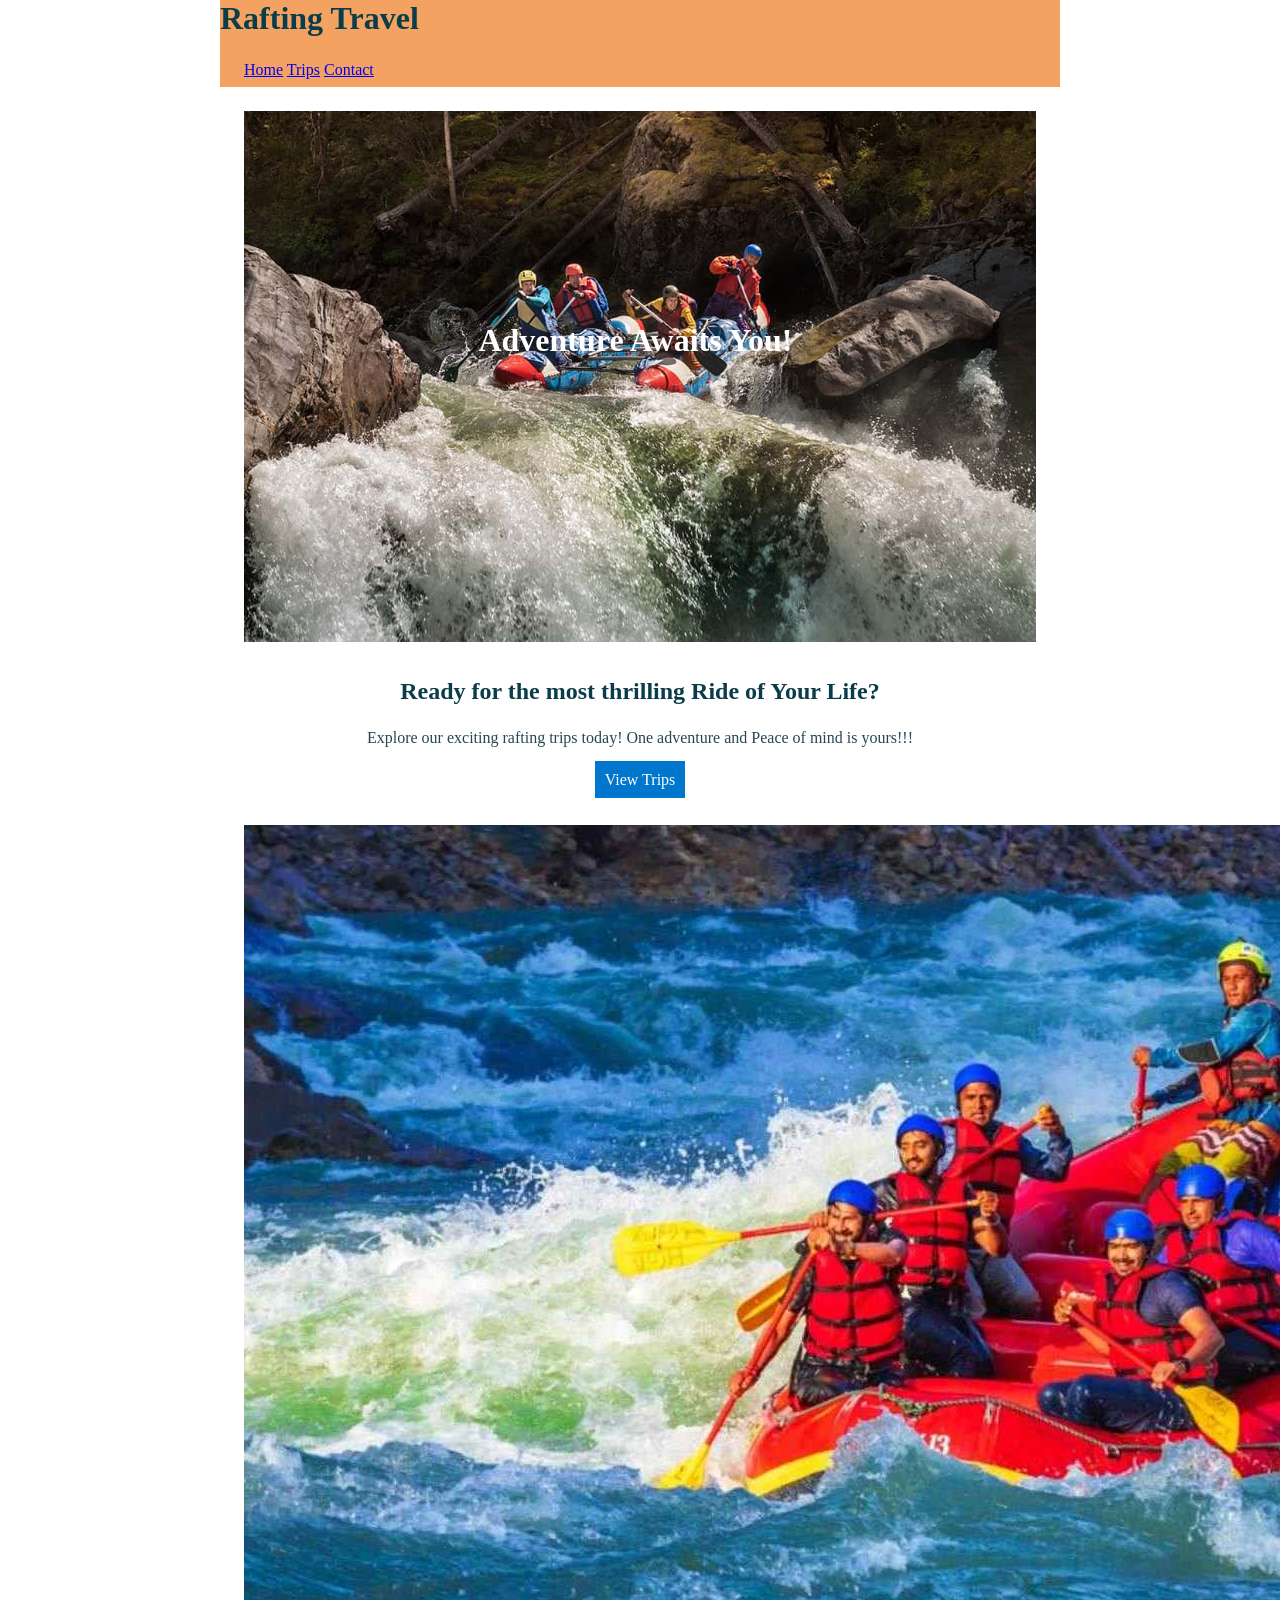
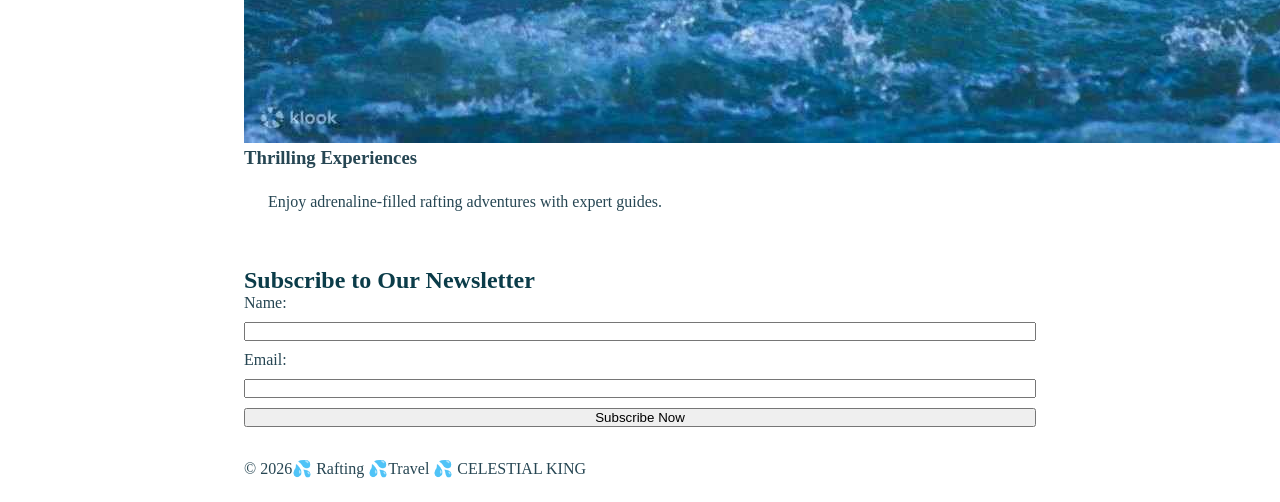
==== wwr/index.html @ 25c22318 "Page improvement" ====
<!DOCTYPE html>
<html lang="en">

<head>
    <meta charset="UTF-8">
    <meta name="viewport" content="width=device-width, initial-scale=1.0">
    <title>Home | Rafting Travel</title>
    <meta name="description"
      content="Experience amazing rafting adventures. Explore our trips and sign up for exciting outdoor experiences.">
    <link rel="stylesheet" href="styles/rafting.css">
</head>

<body>

    <!-- SAME HEADER/NAV AS OTHER PAGES -->
    <header>
        <h1> Rafting Travel</h1>
        <nav>
            <a href="index.html">Home</a>
            <a href="trips.html">Trips</a>
            <a href="contact.html">Contact</a>
        </nav>
    </header>

    <main>

        <!-- HERO -->
        <section class="hero">
            <img src="images/hero.jpg" alt="Rafting Adventure">
            <h2 class="hero-text">Adventure Awaits You!</h2>
        </section>

        <!-- CALL TO ACTION -->
        <section class="cta">
            <h2>Ready for the most thrilling Ride of Your Life?</h2>
            <p>Explore our exciting rafting trips today! One adventure and Peace of mind is yours!!!
            </p>
            <a href="trips.html" class="btn">View Trips</a>
        </section>

        <!-- GRID SECTION -->
        <section class="grid">
            <div>
                <img src="images/rafting1.jpg" alt="Rafting fun">
                <h3>Thrilling Experiences</h3>
                <p>Enjoy adrenaline-filled rafting adventures with expert guides.</p>
            </div>

            <div>
                <img src="images/rafting2.jpg" alt="Nature rafting">
                <h3>Beautiful Locations</h3>
                <p>Explore breathtaking rivers and scenic landscapes.</p>
            </div>
        </section>

        <!-- NEWSLETTER -->
        <section class="newsletter">
            <h2>Subscribe to Our Newsletter</h2>

            <form>
                <label for="name">Name:</label>
                <input type="text" id="name" name="name" required>

                <label for="email">Email:</label>
                <input type="email" id="email" name="email" required>

                <button type="submit">Subscribe Now</button>
            </form>
        </section>

    </main>

    <!-- SAME FOOTER -->
    <footer>
        <p>&copy; 2026💦 Rafting 💦Travel 💦 CELESTIAL KING</p>
    </footer>

</body>

</html>
---- wwr/styles/rafting.css ----
:root {
    --primary-color: #0b3c49;
    /* dark blue */
    --secondary-color: #f4a261;
    /* orange */
    --accent1-color: #264653;
    /* dark slate */
    --accent2-color: #ffffff;
    /* white text */
    --heading-font: "Arial Black", "Helvetica Black", Display;
    --body-font: cursive, Georgia, script;
}

header {
    background-color: var(--secondary-color);
    color: var(--accent2-color);
}

* {
    margin: 0;
    padding: 0;
    box-sizing: border-box;
}

body {
    font-family: var(--body-font);
    color: var(--accent1-color);
    /* dark slate */
}

header,
main,
footer {
    width: 840px;
    margin: 0 auto;
}

h1,
h2 {
    font-family: var(--heading-font);
    color: var(--primary-color)
}

nav,
p,
section,
article {
    margin: 16px;
    padding: 8px;
}

.socialmedia a {
    text-decoration: none;
}

/* HERO CONTAINER */
.hero {
    position: relative;
    /* ✅ REQUIRED */
}

/* HERO IMAGE */
.hero img {
    display: block;
    width: 100%;
    height: auto;
}

/* HERO TITLE */
.hero h1 {
    position: absolute;
    /* ✅ REQUIRED */
    top: 20px;
    width: 100%;
    text-align: center;
    padding: 16px;
    background-color: var(--accent1-color);
    color: white;
    opacity: 0.7;
}

/* HERO ARTICLE */
.hero article {
    position: absolute;
    bottom: 20px;
    left: 20px;
    max-width: 400px;
    background-color: rgb(244, 162, 97);
    padding: 10px;
}

.hero article img {
    float: right;
    width: 125px;
    margin-left: 10px;
}

/* HEADER GRID */
.site-header {
    display: grid;
    grid-template-columns: 120px 1fr;
    align-items: center;
    background-color: #0a3d62;
    padding: 10px 20px;
}

.logo {
    width: 100px;
}

/* NAV FLEX */
.nav-links {
    display: flex;
    justify-content: flex-end;
    list-style: none;
    gap: 20px;
}

.nav-links a {
    color: white;
    text-decoration: none;
    font-weight: bold;
}

/* HISTORY GRID */
.history {
    padding: 40px;
    text-align: center;
}

.history-content {
    display: grid;
    grid-template-columns: 1fr 200px 1fr;
    gap: 20px;
    align-items: center;
}

.history img {
    width: 100%;
}

/* ADVENTURES FLEX */
.adventure-gallery {
    display: flex;
    gap: 15px;
    padding: 20px;
}

.adventure-gallery img {
    width: 100%;
}

figure {
    text-align: center;
}

/* FOOTER FLEX */
.site-footer {
    display: flex;
    justify-content: space-between;
    align-items: center;
    background-color: #0a3d62;
    color: white;
    padding: 15px 20px;
}

.social {
    display: flex;
    gap: 10px;
}

.social img {
    width: 30px;
    height: 30px;
    object-fit: contain;
    background-color: white;
    /* adds equal background space */
    padding: 4px;
    /* creates uniform spacing */
    border-radius: 5px;
    /* optional: makes it look nicer */
}

.contact-info {
    margin: 20px 0;
}

.contact-info iframe {
    width: 100%;
    max-width: 400px;
    border: none;
    /* replaces inline style */
}

.employees {
    display: flex;
    gap: 20px;
    margin: 20px 0;
}

.employees figure {
    text-align: center;
}

.employees img {
    width: 150px;
    border-radius: 10px;
}

.contact-form form {
    display: flex;
    flex-direction: column;
    gap: 10px;
}

.contact-form input,
.contact-form textarea {
    padding: 8px;
    font-size: 1rem;
}

.contact-form button {
    background-color: #0077cc;
    color: white;
    padding: 10px;
    border: none;
    cursor: pointer;
}

.contact-form button:hover {
    background-color: #005fa3;
}

/* HERO */
.hero {
    position: relative;
}

.hero img {
    width: 100%;
}

.hero-text {
    position: absolute;
    top: 40%;
    left: 30%;
    color: white;
    font-size: 2rem;
}

/* CTA */
.cta {
    text-align: center;
    margin: 20px;
}

.btn {
    background-color: #0077cc;
    color: white;
    padding: 10px;
    text-decoration: none;
}

/* GRID */
.grid {
    display: grid;
    grid-template-columns: 1fr 1fr;
    gap: 20px;
}

.trips-grid {
    display: grid;
    grid-template-columns: repeat(3, 1fr);
    gap: 15px;
}

/* NEWSLETTER */
.newsletter form {
    display: flex;
    flex-direction: column;
    gap: 10px;
}

/* TABLE */
table {
    width: 100%;
    border-collapse: collapse;
}

th,
td {
    border: 1px solid black;
    padding: 10px;
}
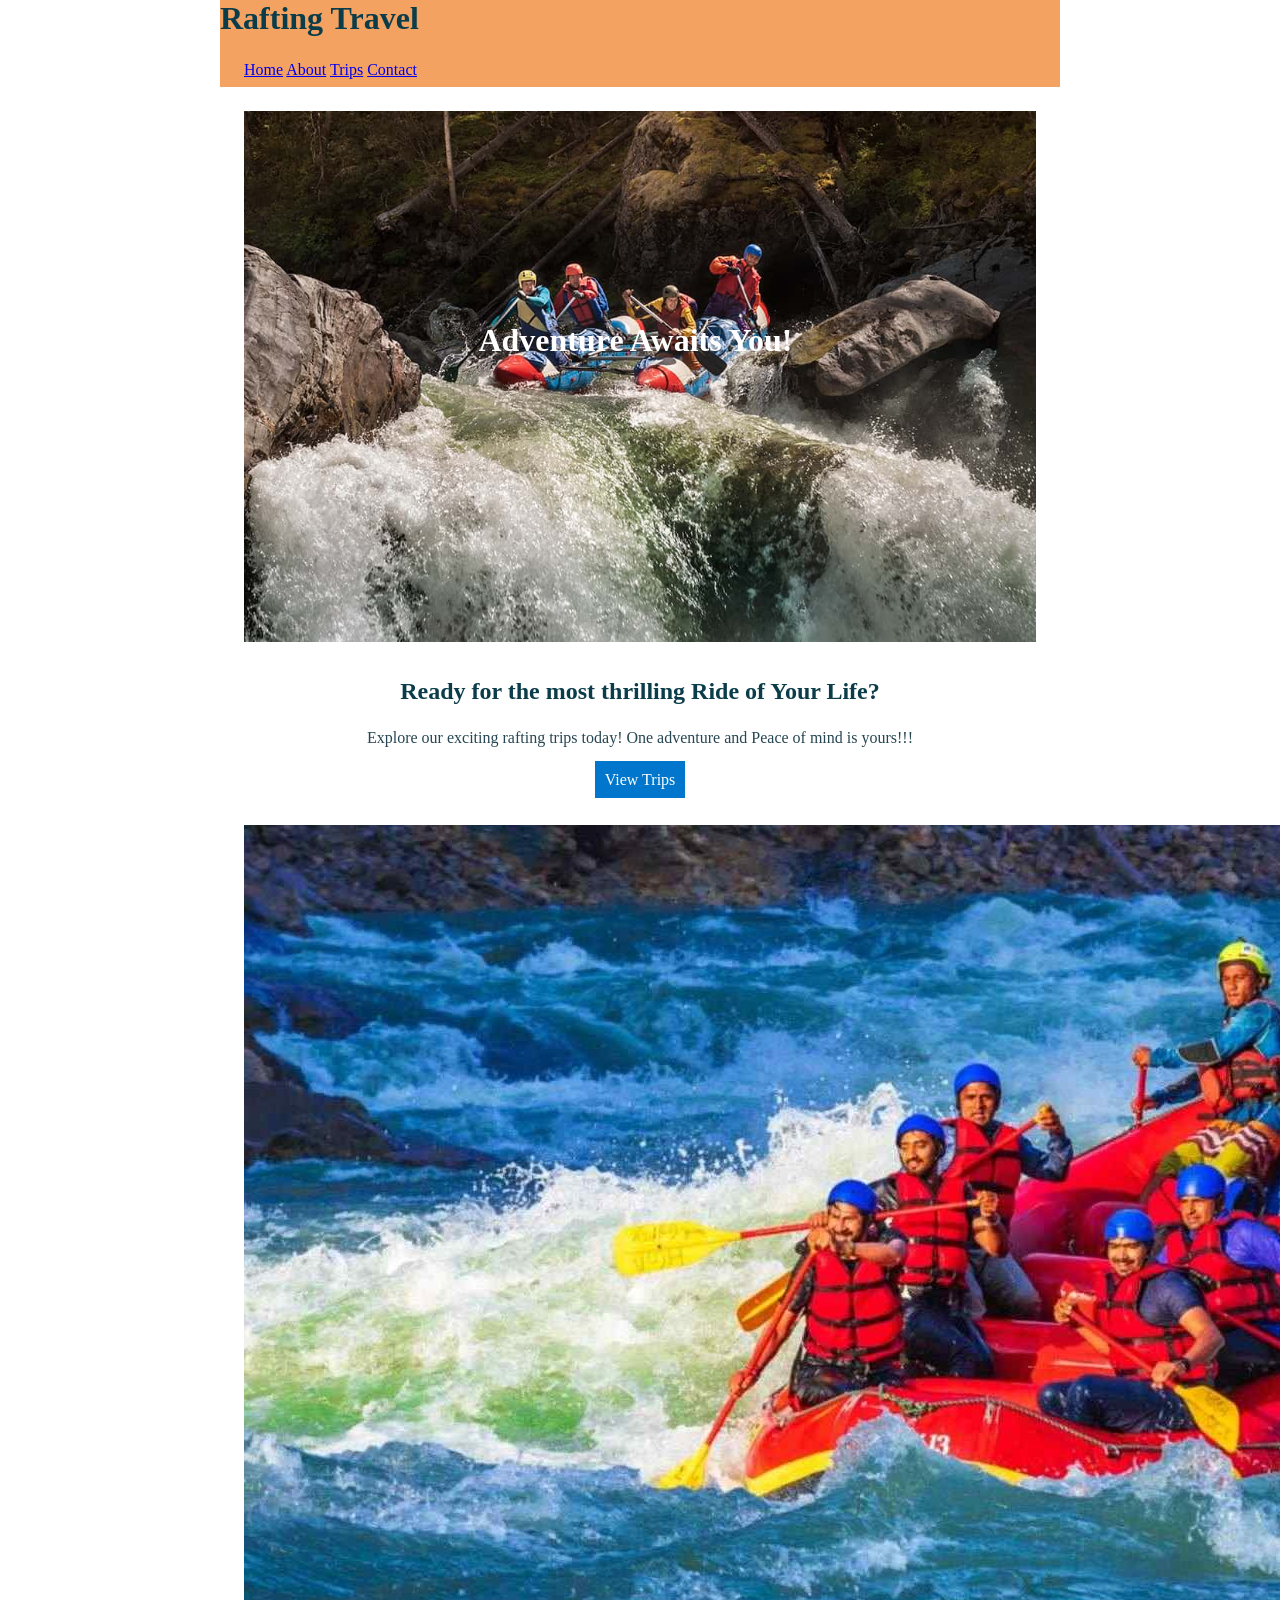
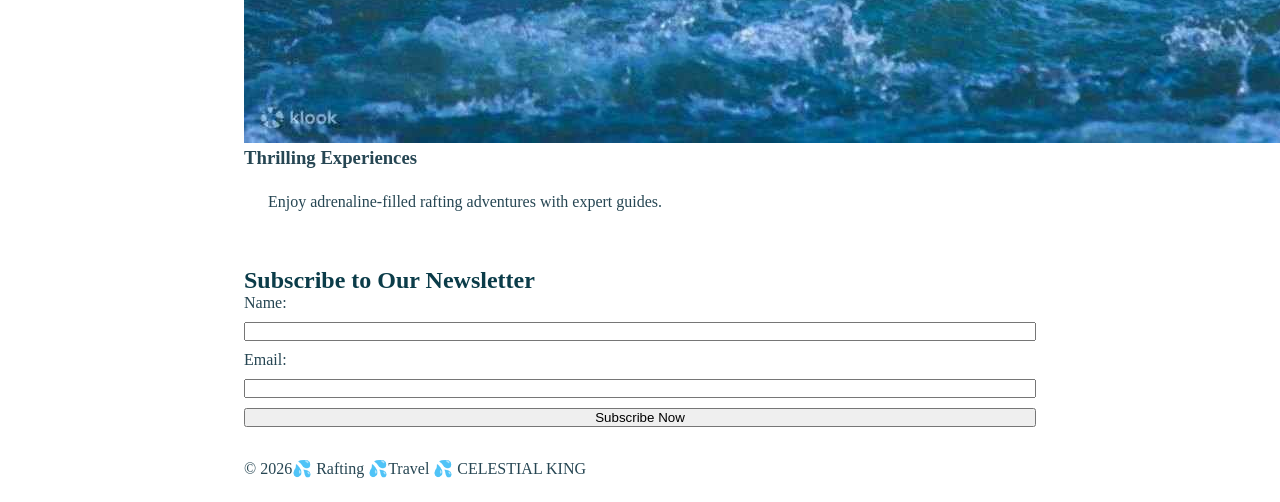
==== commit 69510bd7: "some changes" ====
--- a/wwr/index.html
+++ b/wwr/index.html
@@ -17,6 +17,7 @@
         <h1> Rafting Travel</h1>
         <nav>
             <a href="index.html">Home</a>
+            <a href="about.html">About</a>
             <a href="trips.html">Trips</a>
             <a href="contact.html">Contact</a>
         </nav>
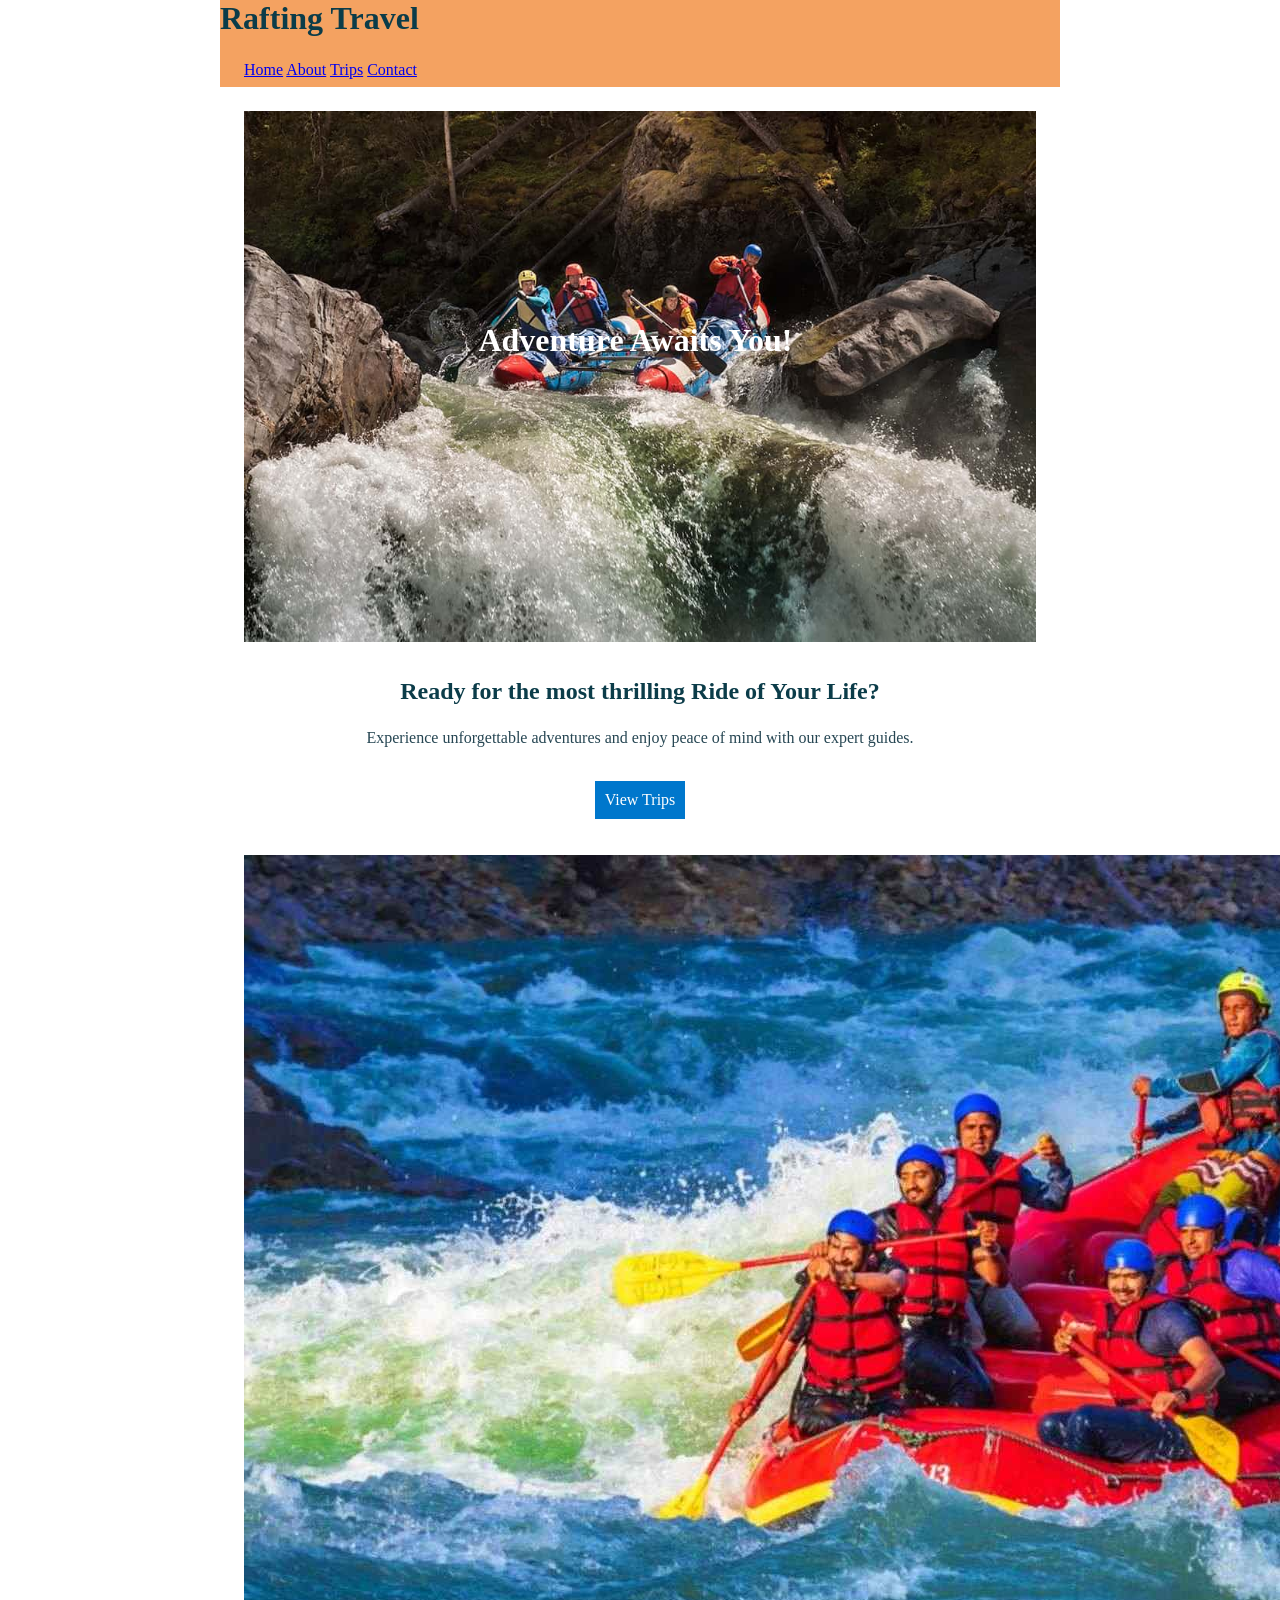
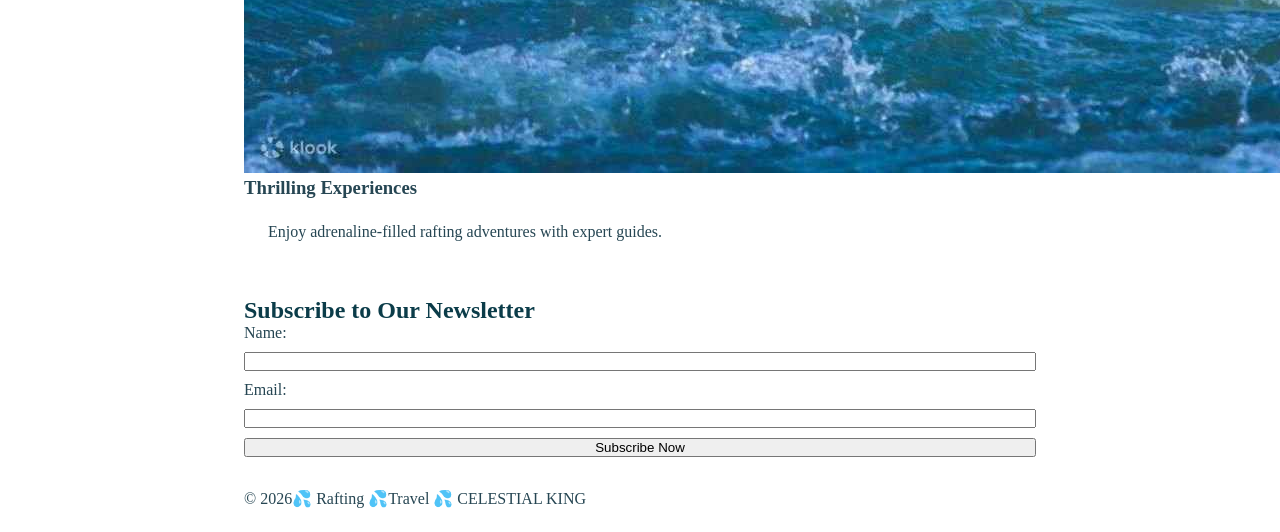
==== commit 2e1a3b48: "made adjustments" ====
--- a/wwr/index.html
+++ b/wwr/index.html
@@ -34,7 +34,7 @@
         <!-- CALL TO ACTION -->
         <section class="cta">
             <h2>Ready for the most thrilling Ride of Your Life?</h2>
-            <p>Explore our exciting rafting trips today! One adventure and Peace of mind is yours!!!
+            <p>Experience unforgettable adventures and enjoy peace of mind with our expert guides.
             </p>
             <a href="trips.html" class="btn">View Trips</a>
         </section>
--- a/wwr/styles/rafting.css
+++ b/wwr/styles/rafting.css
@@ -291,4 +291,9 @@
 td {
     border: 1px solid black;
     padding: 10px;
+}
+
+.btn {
+    display: inline-block;
+    margin-top: 10px;
 }
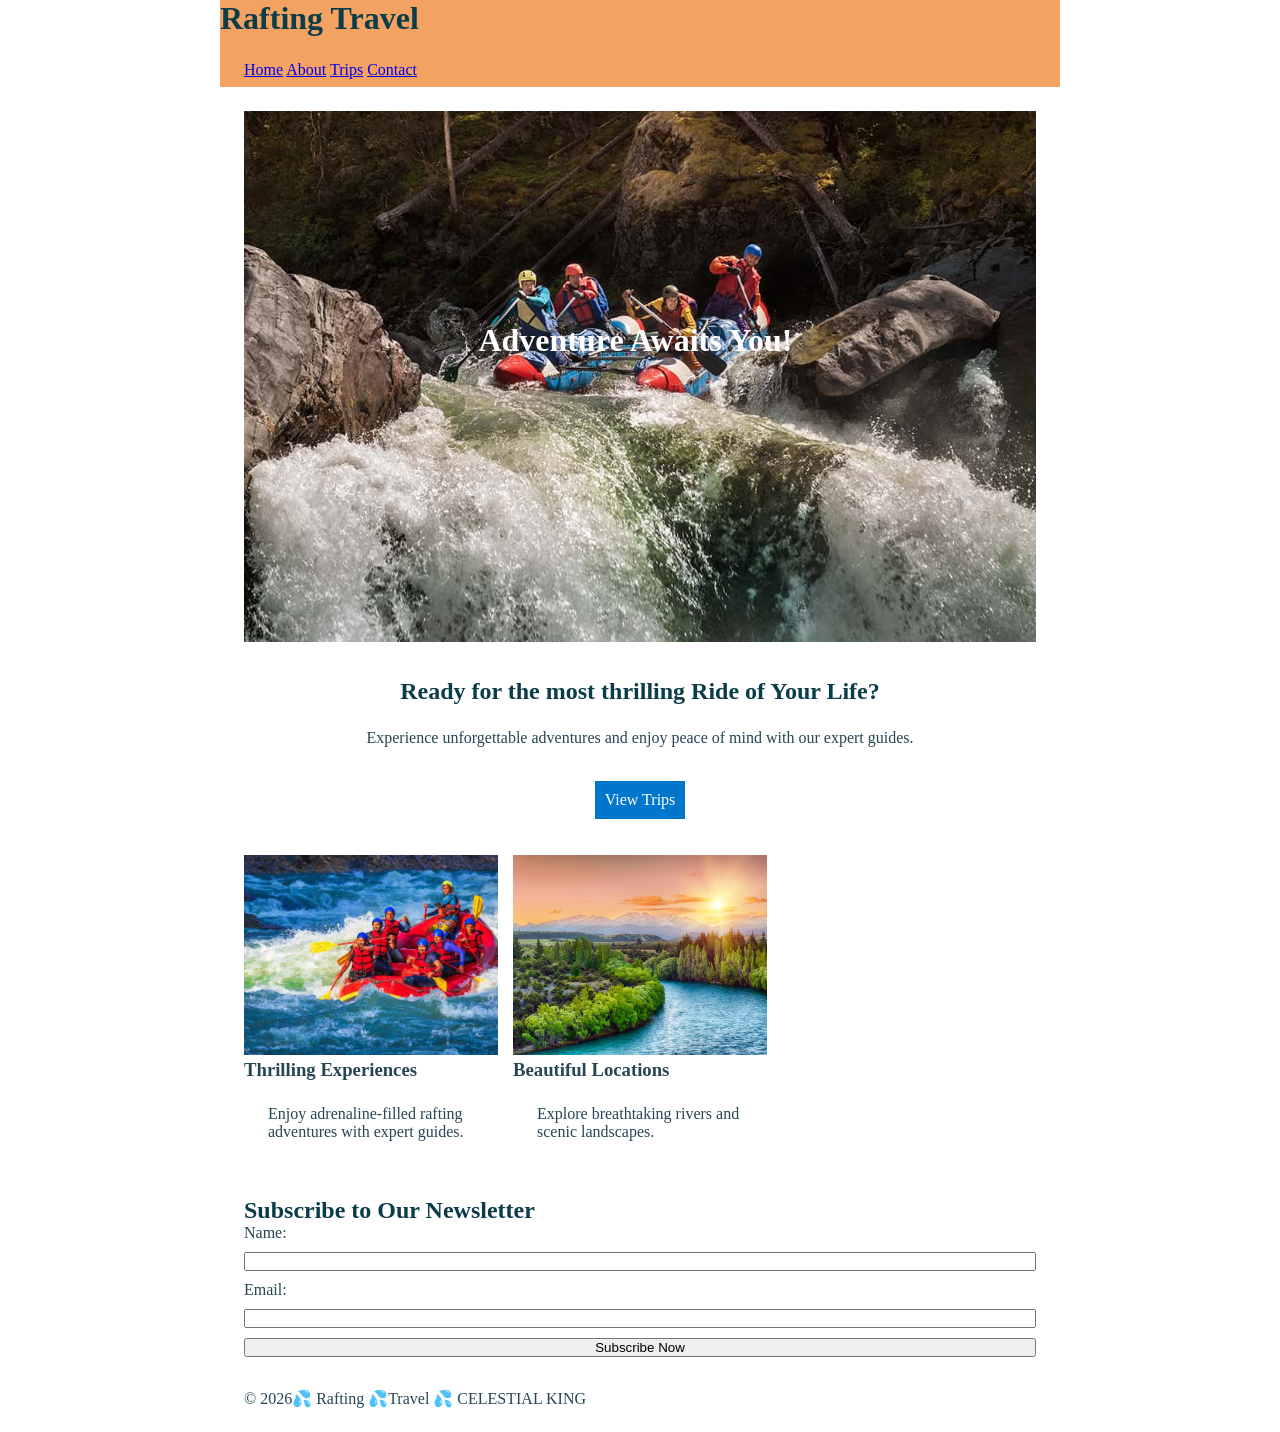
==== commit 2145c10c: "adjustments" ====
--- a/wwr/index.html
+++ b/wwr/index.html
@@ -40,7 +40,7 @@
         </section>
 
         <!-- GRID SECTION -->
-        <section class="grid">
+        <section class="image-row">
             <div>
                 <img src="images/rafting1.jpg" alt="Rafting fun">
                 <h3>Thrilling Experiences</h3>
--- a/wwr/styles/rafting.css
+++ b/wwr/styles/rafting.css
@@ -268,10 +268,18 @@
     gap: 20px;
 }
 
-.trips-grid {
+.image-row {
     display: grid;
     grid-template-columns: repeat(3, 1fr);
+    /* 3 images in a row */
     gap: 15px;
+}
+
+.image-row img {
+    width: 100%;
+    height: 200px;
+    object-fit: cover;
+    /* makes all images same size without stretching */
 }
 
 /* NEWSLETTER */
@@ -296,4 +304,41 @@
 .btn {
     display: inline-block;
     margin-top: 10px;
+}
+
+table {
+    width: 100%;
+    border-collapse: collapse;
+    margin-top: 20px;
+    font-family: Arial, sans-serif;
+}
+
+/* Header styling */
+th {
+    background-color: #0077cc;
+    color: white;
+    padding: 12px;
+    text-transform: uppercase;
+}
+
+/* Table cells */
+td {
+    padding: 10px;
+    text-align: center;
+}
+
+/* Borders */
+th,
+td {
+    border: 1px solid #ddd;
+}
+
+/* Zebra striping */
+tr:nth-child(even) {
+    background-color: #f2f2f2;
+}
+
+/* Hover effect */
+tr:hover {
+    background-color: #d6eaff;
 }
